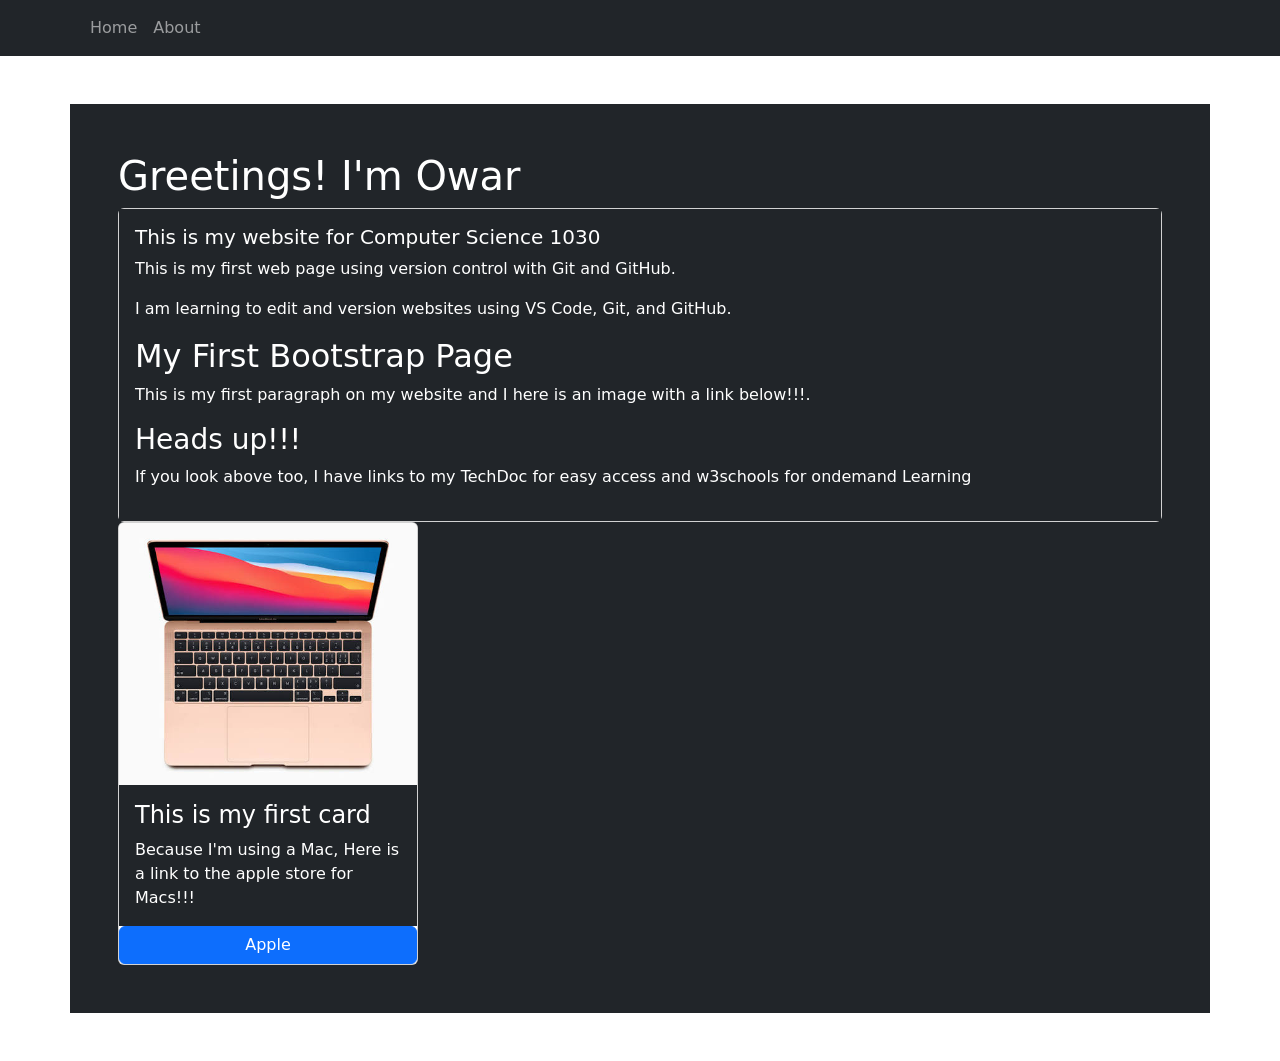
==== index.html @ db8352eb "I fixed "navbar" and added an "about me" page" ====
<!doctype html>
<html lang="en">
  <head>
    <title>Bootstrap Example</title>
    <meta charset="utf-8" />
    <meta name="viewport" content="width=device-width, initial-scale=1" />

    <!-- Using Bootstrap 5 framework -->
    <link
      href="https://cdn.jsdelivr.net/npm/bootstrap@5.3.3/dist/css/bootstrap.min.css"
      rel="stylesheet"
    />

    <!-- Bootstrap JavaScript -->
    <script src="https://cdn.jsdelivr.net/npm/bootstrap@5.3.3/dist/js/bootstrap.bundle.min.js"></script>

    <!-- jQuery used to load the navbar -->
    <script src="https://code.jquery.com/jquery-3.7.1.min.js"></script>
  </head>
  <body>
    <!-- Navbar gets added here -->
    <div id="nav-placeholder"></div>
    <!-- Web page content goes inside Bootstrap container(s) -->
  

    <div class="container p-5 my-5 bg-dark text-white">
      <h1>Greetings! I'm Owar</h1>
      <div class="card">
        <div class="card-body bg-dark text-white">
          <h5 class="card-title">
            This is my website for Computer Science 1030
          </h5>
          <p class="card-text">
            This is my first web page using version control with Git and GitHub.
          </p>
          <p>
            I am learning to edit and version websites using VS Code, Git, and
            GitHub.
          </p>
          <h2>My First Bootstrap Page</h2>
          <p>
            This is my first paragraph on my website and I here is an image with
            a link below!!!.
          </p>
          <h3>Heads up!!!</h3>
          <p>
            If you look above too, I have links to my TechDoc for easy access
            and w3schools for ondemand Learning
          </p>
        </div>
      </div>

      <div class="card" style="width: 300px">
        <img src="images/images.jpeg" class="card-img-top" alt="Mac Image" />
        <div class="card-body bg-dark text-white">
          <h4>This is my first card</h4>
          <p class="card-text">
            Because I'm using a Mac, Here is a link to the apple store for
            Macs!!!
          </p>
        </div>
        <a
          href="https://www.apple.com/mac/"
          class="btn btn-primary"
          target="_blank"
          >Apple
        </a>
      </div>
    </div>
    <script>
      // Load only the #site-nav element from navbar.html
      $("#nav-placeholder").load("navbar.html #site-nav");
    </script>
  </body>
</html>
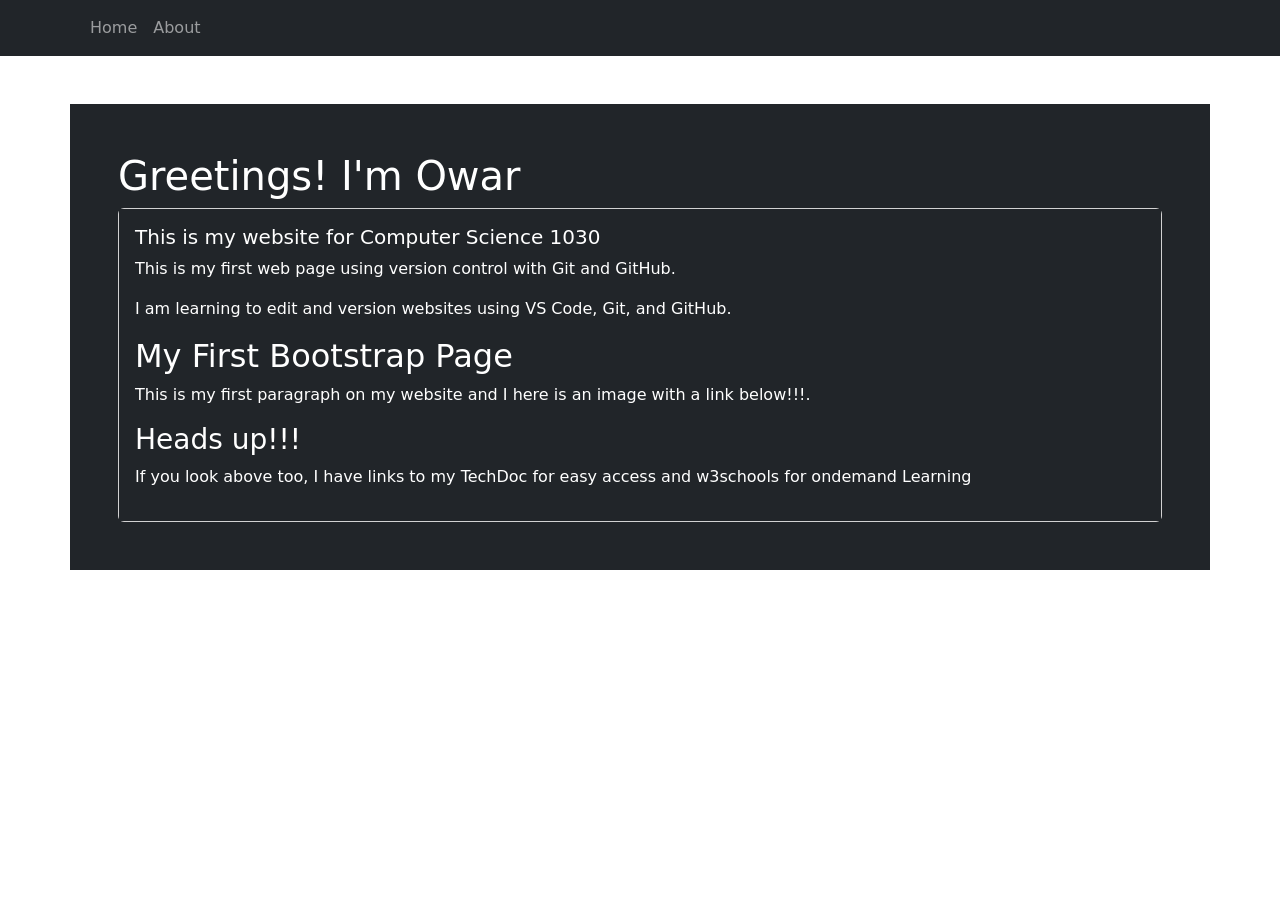
==== commit 1d27548f: "Update index.html" ====
--- a/index.html
+++ b/index.html
@@ -50,23 +50,7 @@
         </div>
       </div>
 
-      <div class="card" style="width: 300px">
-        <img src="images/images.jpeg" class="card-img-top" alt="Mac Image" />
-        <div class="card-body bg-dark text-white">
-          <h4>This is my first card</h4>
-          <p class="card-text">
-            Because I'm using a Mac, Here is a link to the apple store for
-            Macs!!!
-          </p>
-        </div>
-        <a
-          href="https://www.apple.com/mac/"
-          class="btn btn-primary"
-          target="_blank"
-          >Apple
-        </a>
-      </div>
-    </div>
+
     <script>
       // Load only the #site-nav element from navbar.html
       $("#nav-placeholder").load("navbar.html #site-nav");
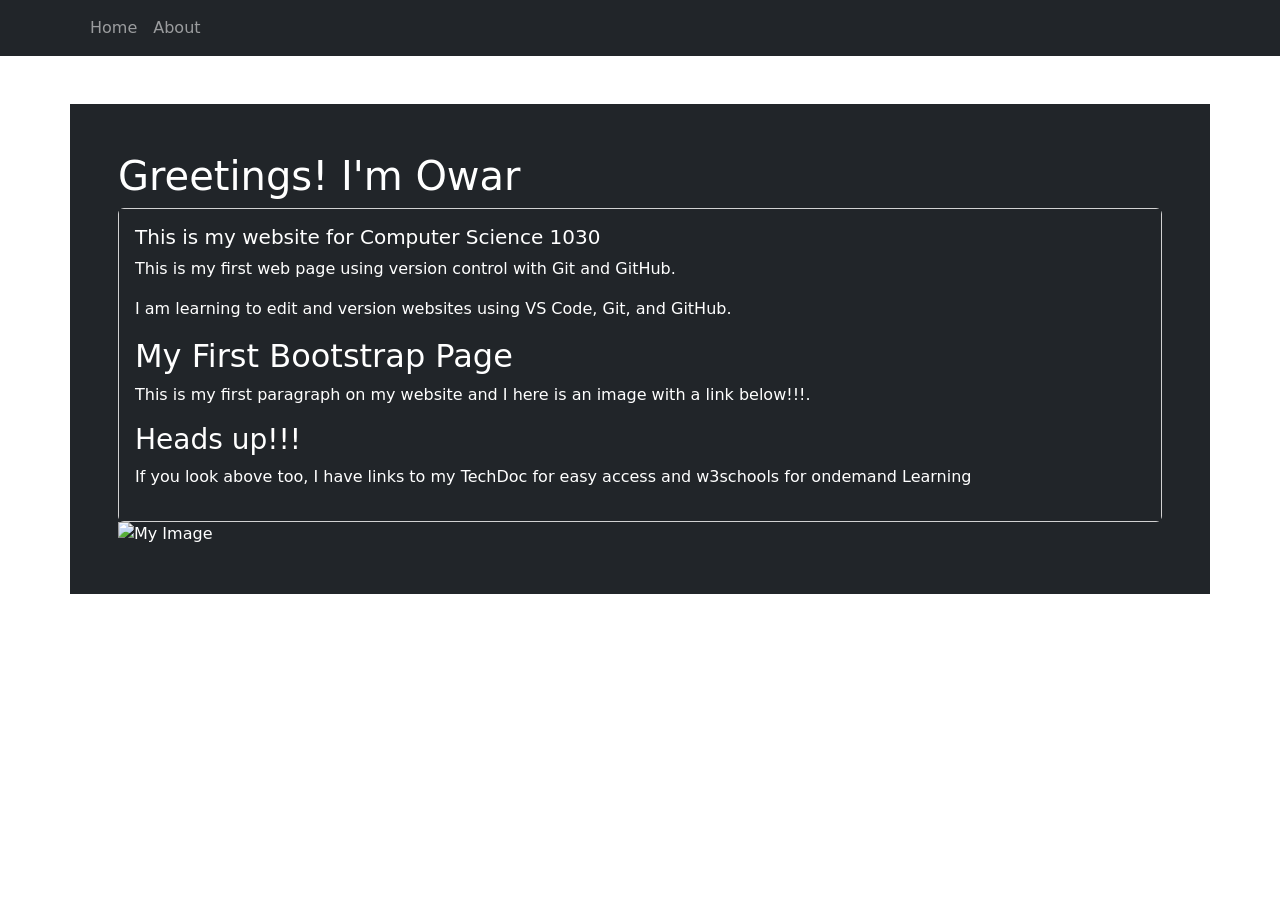
==== commit e8097cd4: "Update index.html" ====
--- a/index.html
+++ b/index.html
@@ -49,9 +49,8 @@
           </p>
         </div>
       </div>
-
-
-    <script>
+        <img src="images/IMG_3122.jpeg" class="card-img" alt="My Image" width="200px">
+      <script>
       // Load only the #site-nav element from navbar.html
       $("#nav-placeholder").load("navbar.html #site-nav");
     </script>
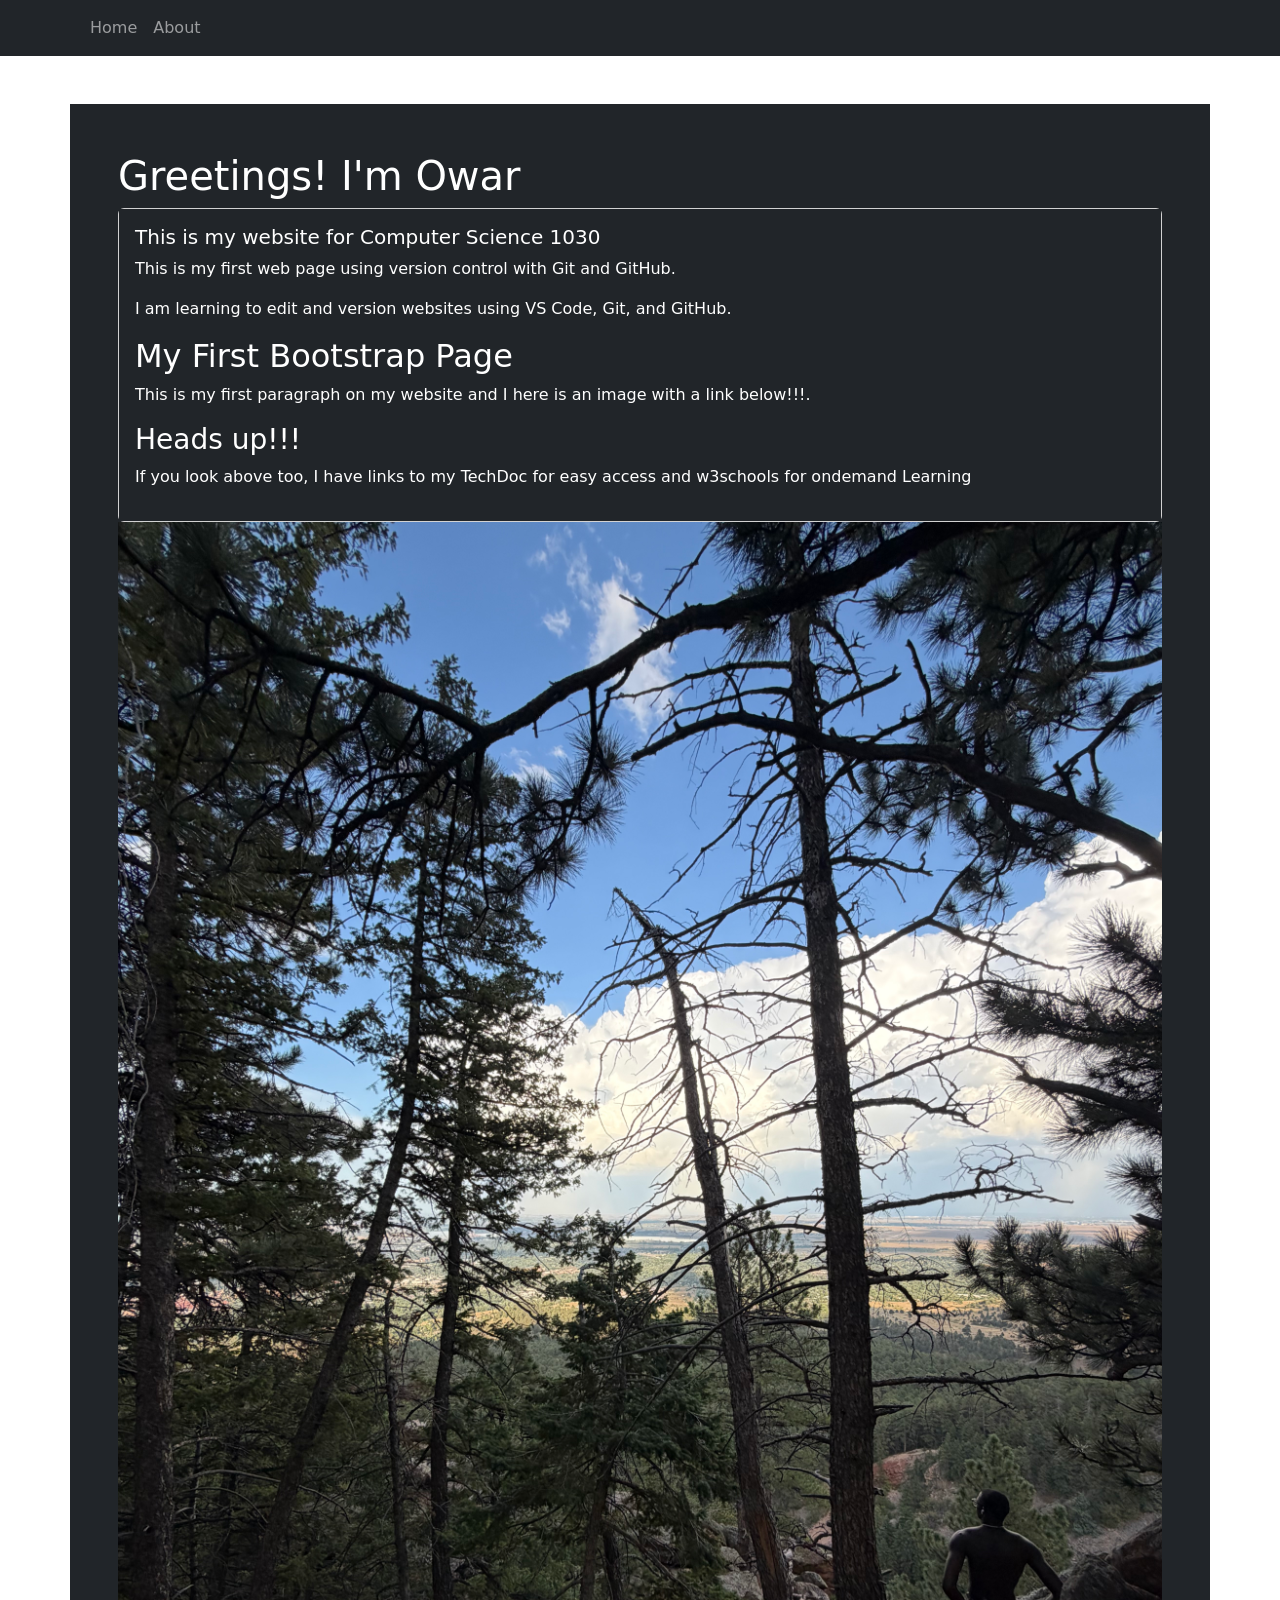
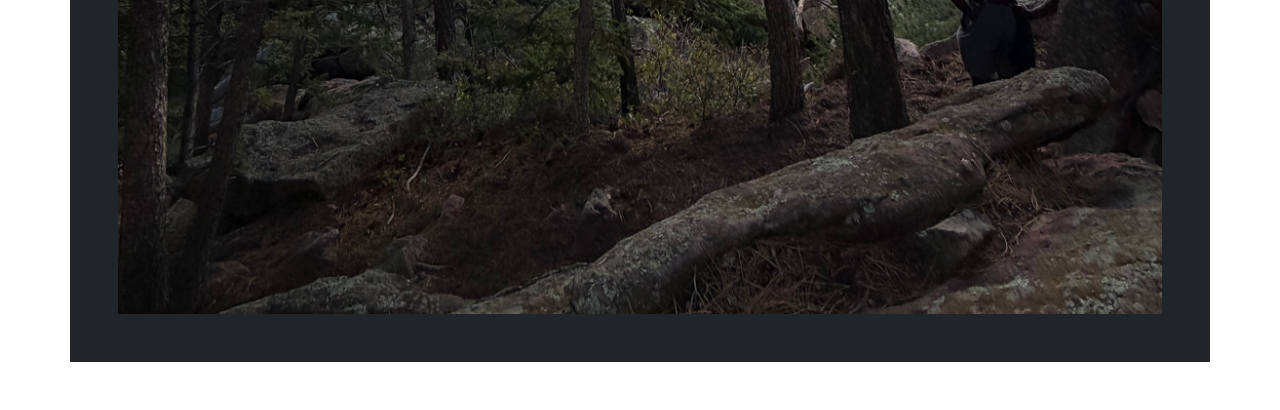
==== commit bc4184dd: "Update index.html" ====
--- a/index.html
+++ b/index.html
@@ -49,7 +49,7 @@
           </p>
         </div>
       </div>
-        <img src="images/IMG_3122.jpeg" class="card-img" alt="My Image" width="200px">
+        <img src="images/IMG_3122.jpeg" class="card-img" alt="My Image" width="100px">
       <script>
       // Load only the #site-nav element from navbar.html
       $("#nav-placeholder").load("navbar.html #site-nav");
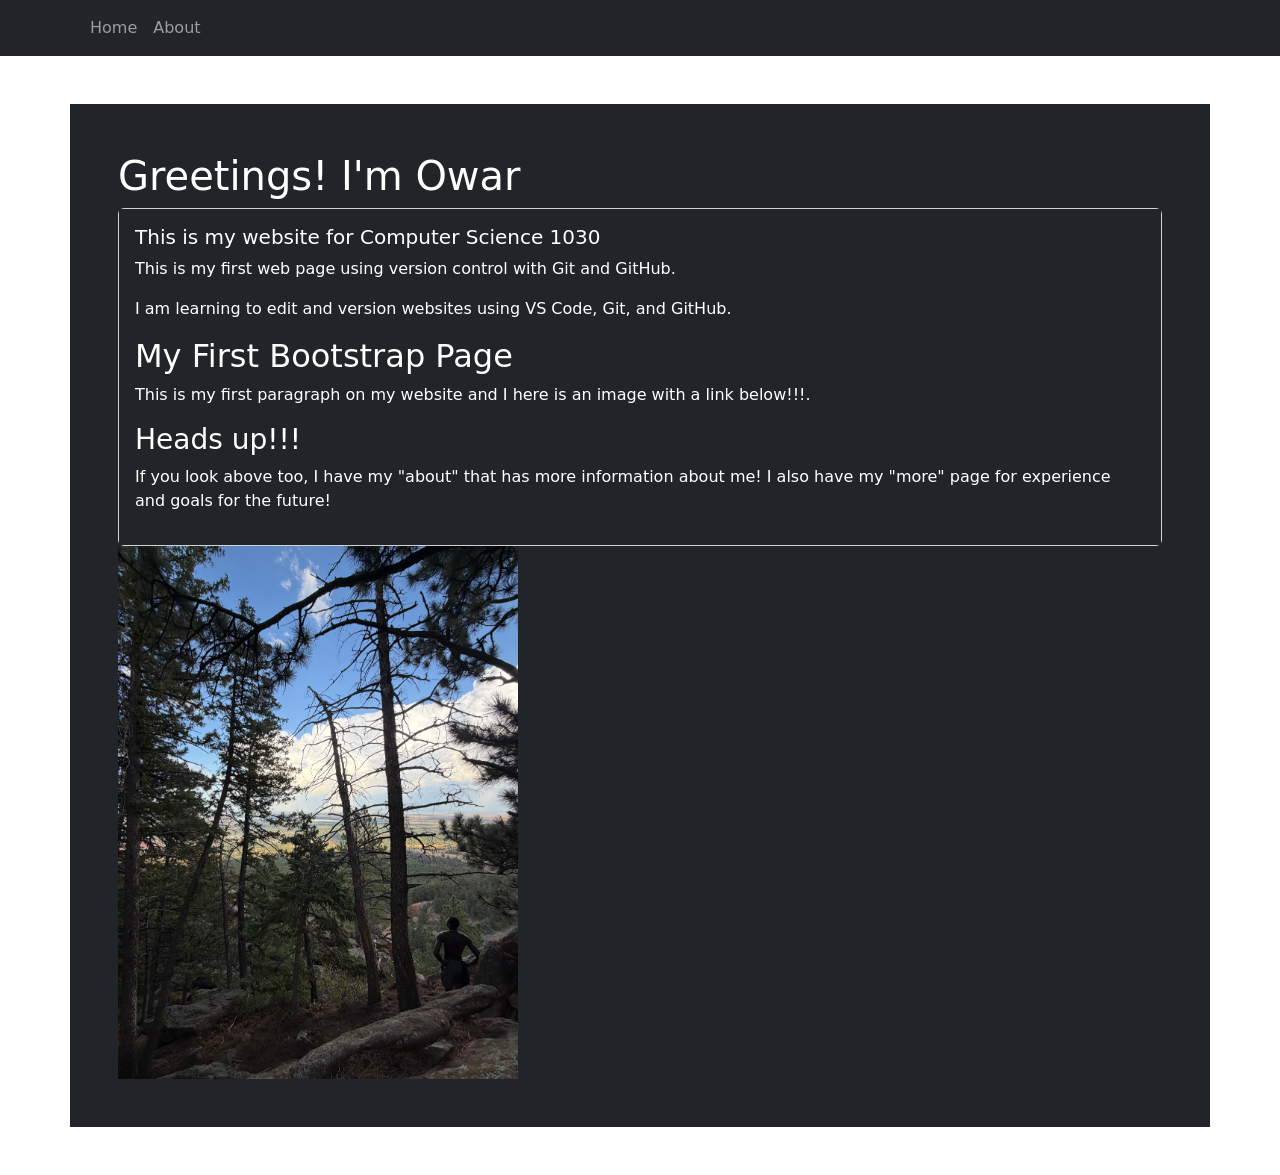
==== commit 6746cbfe: "Update index.html" ====
--- a/index.html
+++ b/index.html
@@ -44,12 +44,10 @@
           </p>
           <h3>Heads up!!!</h3>
           <p>
-            If you look above too, I have links to my TechDoc for easy access
-            and w3schools for ondemand Learning
-          </p>
+            If you look above too, I have my "about" that has more information about me! I also have my "more" page for experience and goals for the future!</p>
         </div>
       </div>
-        <img src="images/IMG_3122.jpeg" class="card-img" alt="My Image" width="100px">
+        <img src="images/IMG_3122.jpeg" class="img-fluid" alt="My Image" width="400px">
       <script>
       // Load only the #site-nav element from navbar.html
       $("#nav-placeholder").load("navbar.html #site-nav");
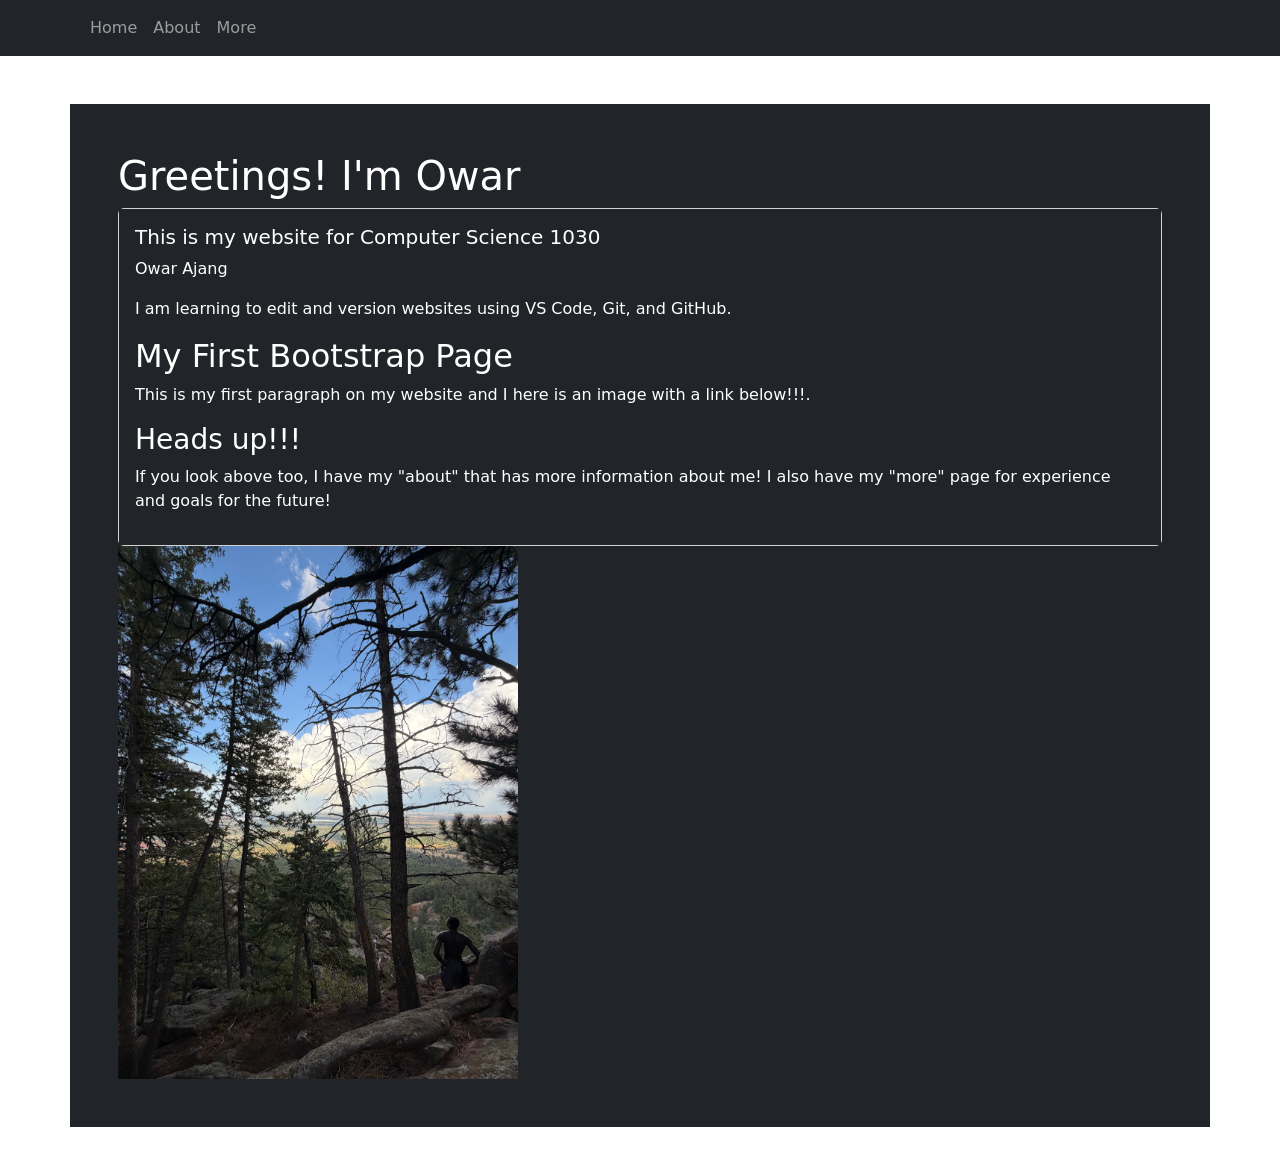
==== commit c4401e78: "Update index.html" ====
--- a/index.html
+++ b/index.html
@@ -31,7 +31,7 @@
             This is my website for Computer Science 1030
           </h5>
           <p class="card-text">
-            This is my first web page using version control with Git and GitHub.
+            Owar Ajang
           </p>
           <p>
             I am learning to edit and version websites using VS Code, Git, and
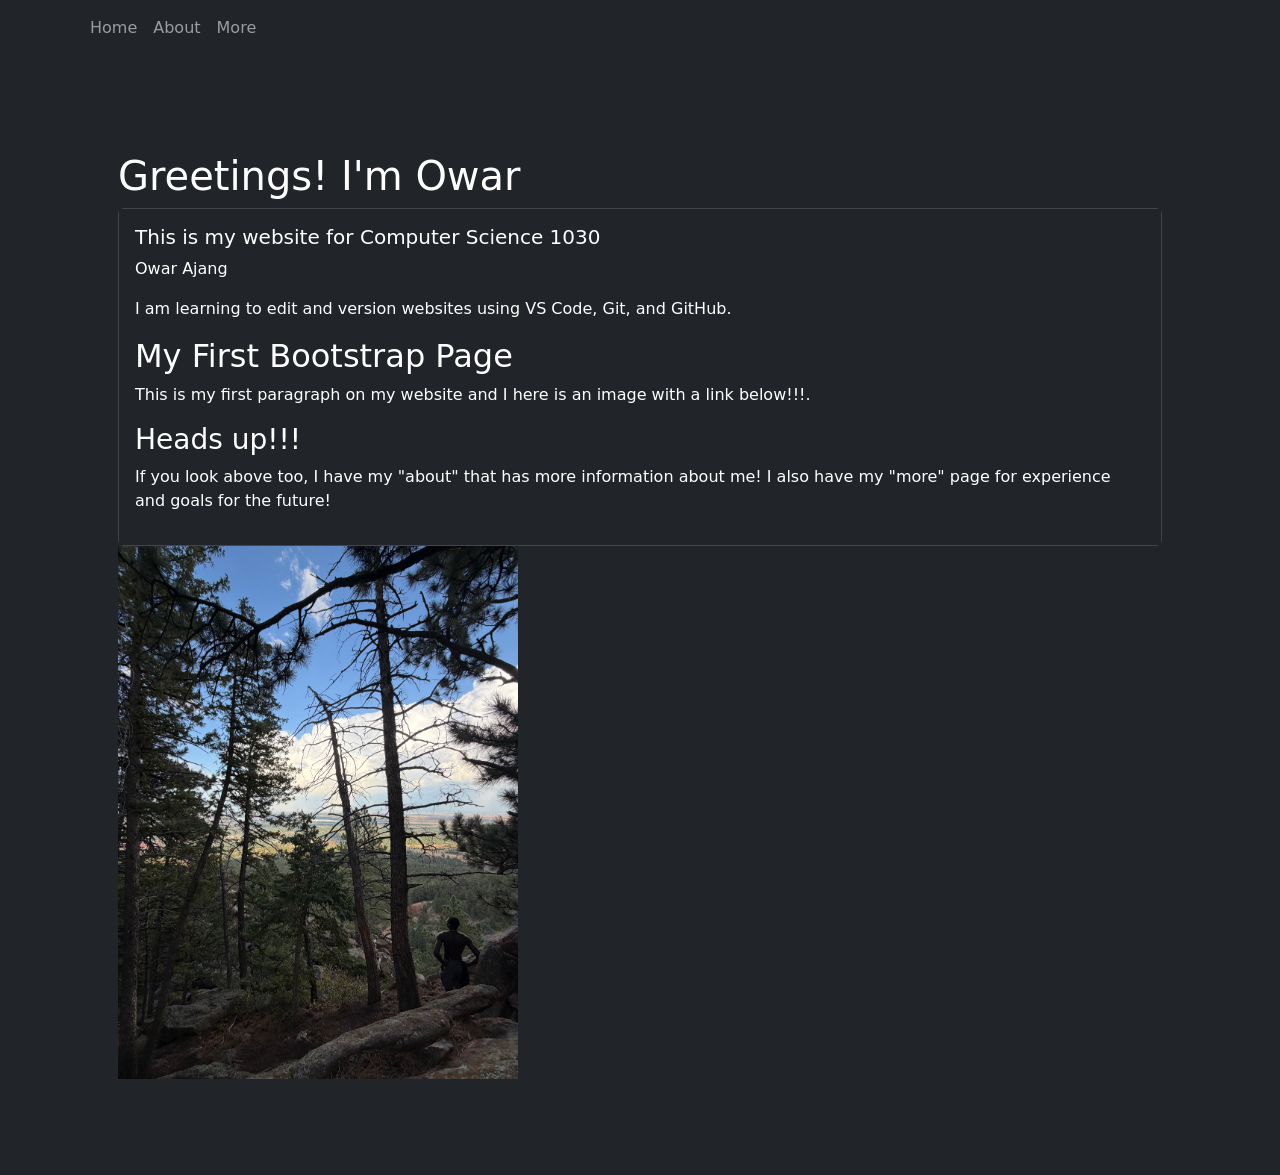
==== commit 7650f7f0: "Update index.html I added dark mode to the background" ====
--- a/index.html
+++ b/index.html
@@ -1,5 +1,5 @@
 <!doctype html>
-<html lang="en">
+<html lang="en" data-bs-theme="dark">
   <head>
     <title>Bootstrap Example</title>
     <meta charset="utf-8" />
